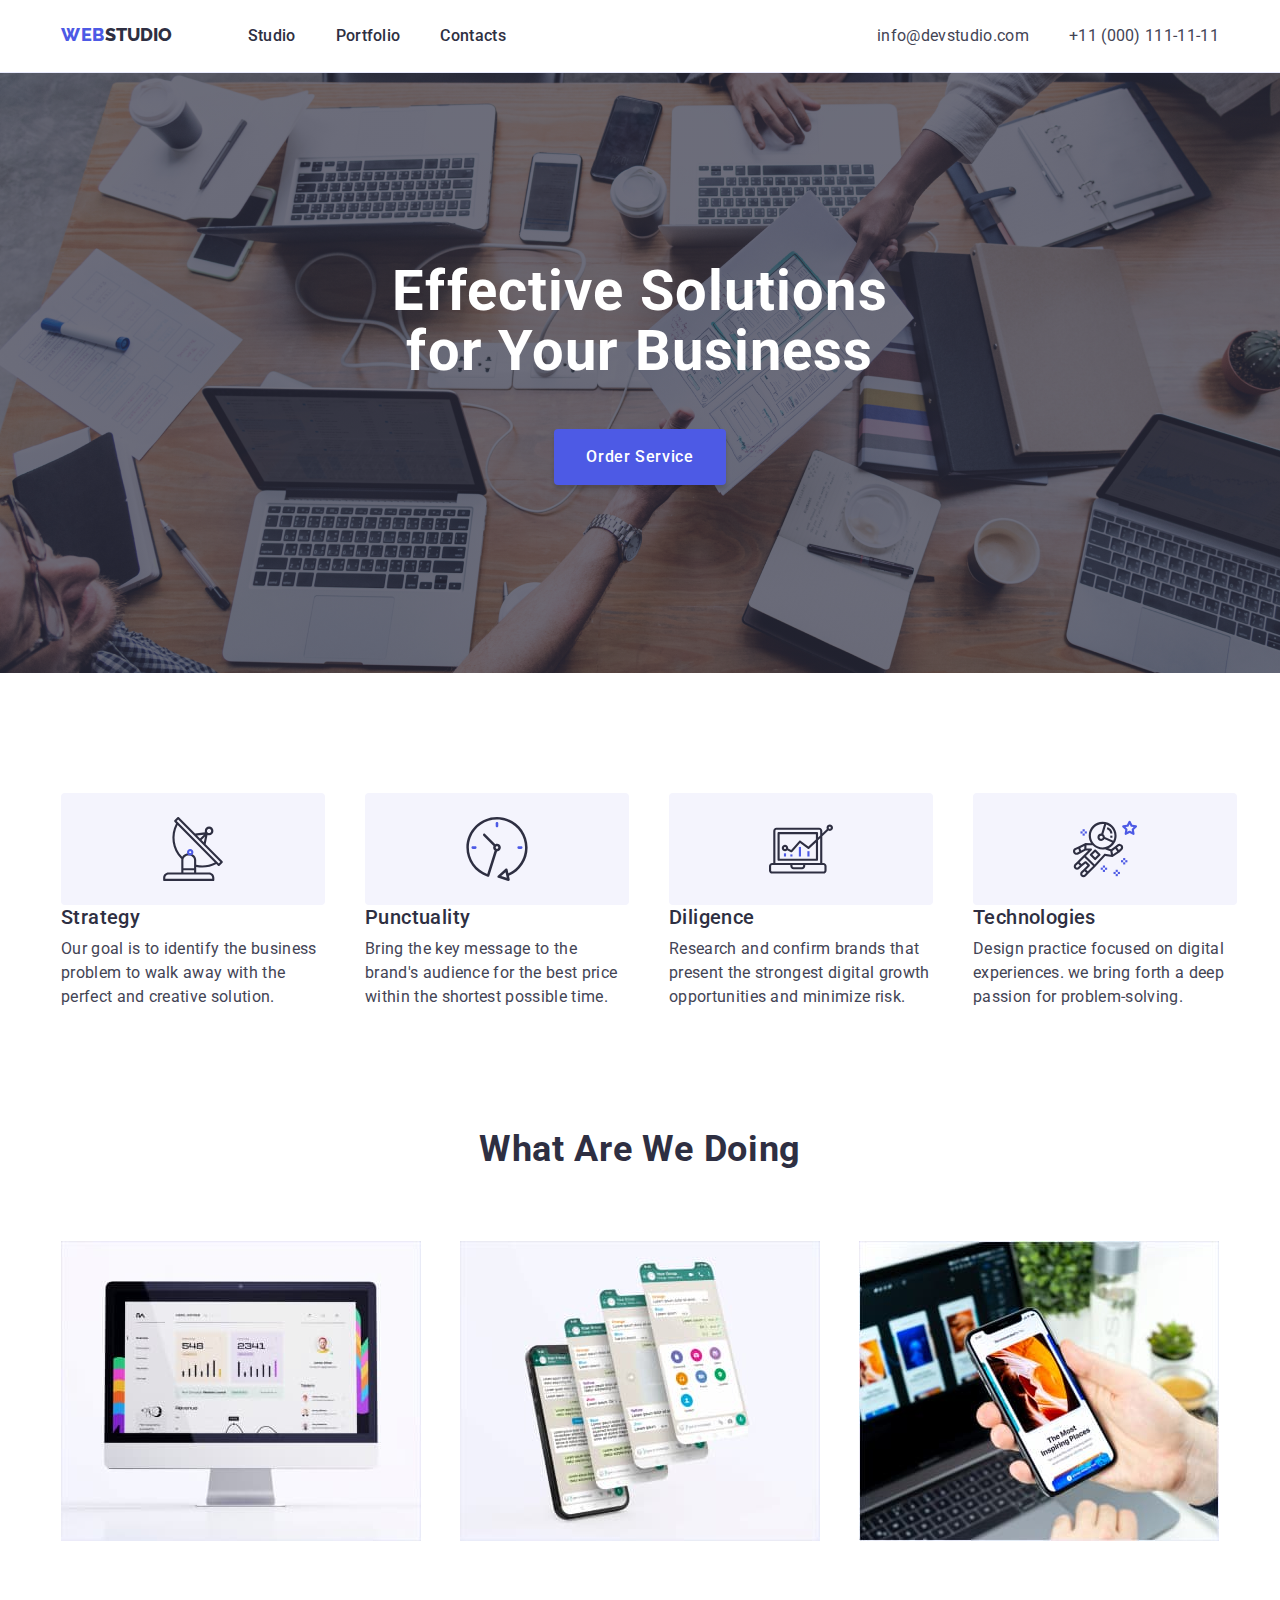
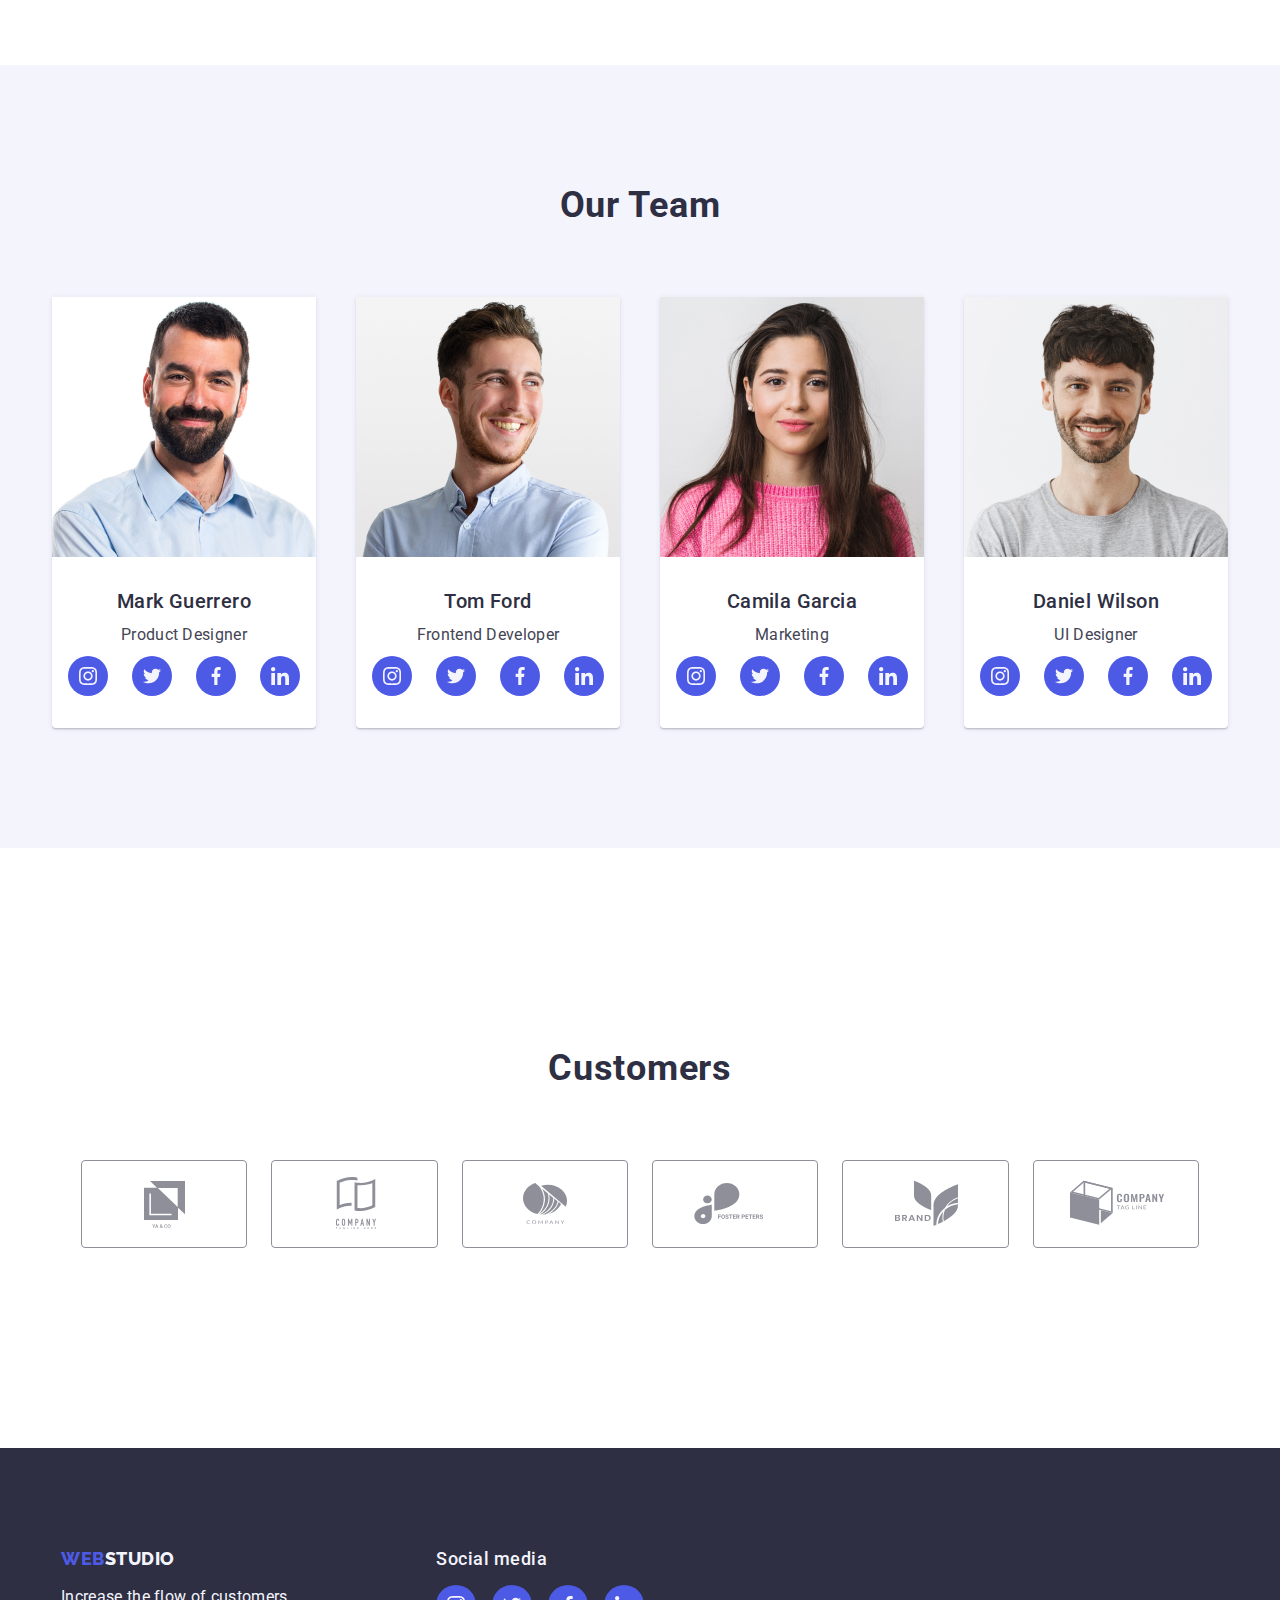
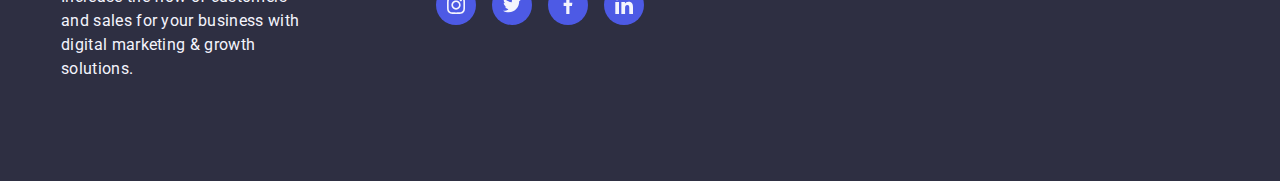
==== index.html @ 89fad5f2 "modal" ====
<!DOCTYPE html>
<html>
    <head>
        <title>webstudio</title>
        <meta name="description" content="a studio website sample" />
        <meta charset="utf-8"/>
        <link rel="preconnect" href="https://fonts.googleapis.com">
        <link rel="preconnect" href="https://fonts.gstatic.com" crossorigin>
        <link href="https://fonts.googleapis.com/css2?family=Raleway:wght@400;800&family=Roboto:wght@400;500;700;900&display=swap" rel="stylesheet">
        <link rel="stylesheet" href="https://cdnjs.cloudflare.com/ajax/libs/modern-normalize/2.0.0/modern-normalize.min.css" integrity="sha512-4xo8blKMVCiXpTaLzQSLSw3KFOVPWhm/TRtuPVc4WG6kUgjH6J03IBuG7JZPkcWMxJ5huwaBpOpnwYElP/m6wg==" crossorigin="anonymous" referrerpolicy="no-referrer" />
        <link rel="stylesheet" href="./css/style.css" />
    </head>
    <body>
        <header class="header">
            <div class="container header-container">
                <nav class="main-header-nav">
                    <a class="main-header-logo-link" href="/goit-markup-hw-03/"><span class="iris">web</span>studio</a>

                    <ul class="main-header-menu-list">
                        <li class="main-header-list-item"><a class="main-header-menu-list-item-link" href="">Studio</a></li>
                        <li class="main-header-list-item"><a class="main-header-menu-list-item-link" href="portfolio.html">Portfolio</a></li>
                        <li class="main-header-list-item"><a class="main-header-menu-list-item-link" href="">Contacts</a></li>
                    </ul>
                </nav>

                <address>
                <ul class="address-list">
                    <li><a class="main-header-contacts-link" href="mailto:info@devstudio.com">info@devstudio.com</a></li>
                    <li><a class="main-header-contacts-link" href="tel:+110001111111">+11 (000) 111-11-11</a></li>
                </ul>
                </address>
            </div>    
        </header>
                    
        <main>
            <section class="hero">
               <div class="container"> 
                <h1 class="hero-title">Effective Solutions<br/>for Your Business</h1>
                <button class="hero-cta" type="button" data-modal-open="">order service</button>
               </div> 
            </section>
            <section class="feature">
              <div class="container">
                <ul class="feature-list">
                    <li class="feature-list-item">
                       <div class="feature-list-item-icon"> 
                        <svg class="feature-item-icon">
                            <use href="./images/icons.svg#antenna" />
                        </svg>
                       </div>
                        <h3 class="feature-list-item-title">strategy</h3>
                        <p class="feature-list-item-description">
                        Our goal is to identify the business
                        problem to walk away with the
                        perfect and creative solution.
                        </p>
                    </li>
                    <ul class="feature-list">
                        <li class="feature-list-item">
                           <div class="feature-list-item-icon"> 
                            <svg class="feature-item-icon">
                                <use href="./images/icons.svg#clock" />
                            </svg>
                           </div>
                        <h3 class="feature-list-item-title">punctuality</h3>
                        <p class="feature-list-item-description">
                        Bring the key message to the
                        brand's audience for the best price
                        within the shortest possible time.
                        </p>
                    </li>
                    <li class="feature-list-item">
                        <div class="feature-list-item-icon"> 
                            <svg class="feature-item-icon">
                            <use href="./images/icons.svg#computer" />
                        </svg>
                        </div>
                        <h3 class="feature-list-item-title">diligence</h3>
                        <p class="feature-list-item-description">
                        Research and confirm brands that
                        present the strongest digital growth
                        opportunities and minimize risk.
                        <p>
                    </li>
                    <li class="feature-list-item">
                        <div class="feature-list-item-icon"> 
                            <svg class="feature-item-icon">
                            <use href="./images/icons.svg#astro" />
                        </svg>
                        </div>
                        <h3 class="feature-list-item-title">technologies</h3>
                        <p class="feature-list-item-description">
                        Design practice focused on digital
                        experiences. we bring forth a deep
                        passion for problem-solving.
                        </p>
                    </li>
                </ul>
              </div>
            </section>
            <section class="what-are-we-doing">
              <div class="container">
                <h2 class="what-are-we-doing-title">what are we doing</h2>
                
                <ul class="what-are-we-doing-list">
                   <li class="what-are-we-doing-list-item">
                    <img src="./images/img1s.jpg"
                    alt="desktop image"
                    width="360" />
                    </li>

                   <li class="what-are-we-doing-list-item">
                    <img src="./images/img2s.jpg"
                    alt="image of a cellular phone"
                    width="360" />
                  </li>

                  <li class="what-are-we-doing-list-item">
                    <img src="./images/img3s.jpg"
                    alt="image of a cellular phone"
                    width="360" />
                  </li>
                </ul>
              </div>      
            </section>
            <section class="our-team">
              <div class="container">
                <h2 class="our-team-title">Our Team</h2> 
                   <ul class="our-team-list"> 
                    <li class="our-team-list-item"> 
                        <img src="./images/tc1.jpg"
                        alt="image of a man with a beard"
                        width="264px" /> 
                        <div class="our-team-list-item-details">
                            <h3 class="our-team-list-item-title">Mark Guerrero</h3>
                            <p class="our-team-list-item-decription">Product Designer</p>
                            <ul class="team-socmed-list">
                            <li class="team-socmed-list-item">
                             <svg class="team-socmed-list-item-icon">
                                <use href="./images/icons.svg#instagram" />
                             </svg>
                            </li>
                            <li class="team-socmed-list-item">
                                <svg class="team-socmed-list-item-icon">
                                   <use href="./images/icons.svg#twitter" />
                                </svg>
                               </li>
                               <li class="team-socmed-list-item">
                                <svg class="team-socmed-list-item-icon">
                                   <use href="./images/icons.svg#facebook" />
                                </svg>
                               </li>
                               <li class="team-socmed-list-item">
                                <svg class="team-socmed-list-item-icon">
                                   <use href="./images/icons.svg#linkedIn" />
                                </svg>
                               </li>
                            </ul>
                            </div>
                    </li>
                    <li class="our-team-list-item">
                        <img src="./images/tc2.jpg"
                        alt="image of a man slightly sideview"
                        width="264px" />
                        <div class="our-team-list-item-details">
                        <h3 class="our-team-list-item-title">Tom Ford</h3>
                        <p class="our-team-list-item-decription">Frontend Developer</p>
                        <ul class="team-socmed-list">
                            <li class="team-socmed-list-item">
                             <svg class="team-socmed-list-item-icon">
                                <use href="./images/icons.svg#instagram" />
                             </svg>
                            </li>
                            <li class="team-socmed-list-item">
                                <svg class="team-socmed-list-item-icon">
                                   <use href="./images/icons.svg#twitter" />
                                </svg>
                               </li>
                               <li class="team-socmed-list-item">
                                <svg class="team-socmed-list-item-icon">
                                   <use href="./images/icons.svg#facebook" />
                                </svg>
                               </li>
                               <li class="team-socmed-list-item">
                                <svg class="team-socmed-list-item-icon">
                                   <use href="./images/icons.svg#linkedIn" />
                                </svg>
                               </li>
                            </ul>
                        </div>
                    </li>
                    <li class="our-team-list-item">
                        <img src="./images/tc3.jpg"
                        alt="image of a pretty woman in pink"
                        width="264px" /> 
                        <div class="our-team-list-item-details">
                        <h3 class="our-team-list-item-title">Camila Garcia</h3>
                        <p class="our-team-list-item-decription">Marketing</p>
                        <ul class="team-socmed-list">
                            <li class="team-socmed-list-item">
                             <svg class="team-socmed-list-item-icon">
                                <use href="./images/icons.svg#instagram" />
                             </svg>
                            </li>
                            <li class="team-socmed-list-item">
                                <svg class="team-socmed-list-item-icon">
                                   <use href="./images/icons.svg#twitter" />
                                </svg>
                               </li>
                               <li class="team-socmed-list-item">
                                <svg class="team-socmed-list-item-icon">
                                   <use href="./images/icons.svg#facebook" />
                                </svg>
                               </li>
                               <li class="team-socmed-list-item">
                                <svg class="team-socmed-list-item-icon">
                                   <use href="./images/icons.svg#linkedIn" />
                                </svg>
                               </li>
                            </ul> 
                        </div>
                    </li>
                    <li class="our-team-list-item">
                        <img src="./images/tc4.jpg"
                        alt="image of a man in grey tee shirt"
                        width="264px" /> 
                        <div class="our-team-list-item-details">
                        <h3 class="our-team-list-item-title">Daniel Wilson</h3>
                        <p class="our-team-list-item-decription">UI Designer</p>
                        <ul class="team-socmed-list">
                            <li class="team-socmed-list-item">
                             <svg class="team-socmed-list-item-icon">
                                <use href="./images/icons.svg#instagram" />
                             </svg>
                            </li>
                            <li class="team-socmed-list-item">
                                <svg class="team-socmed-list-item-icon">
                                   <use href="./images/icons.svg#twitter" />
                                </svg>
                               </li>
                               <li class="team-socmed-list-item">
                                <svg class="team-socmed-list-item-icon">
                                   <use href="./images/icons.svg#facebook" />
                                </svg>
                               </li>
                               <li class="team-socmed-list-item">
                                <svg class="team-socmed-list-item-icon">
                                   <use href="./images/icons.svg#linkedIn" />
                                </svg>
                               </li>
                        </ul>
                        </div>
                    </li>
                   </ul> 
                </div>     
            </section> 
            <section class="customers">
                <div class="customers-container">
                    <h2 class="customer-title">Customers</h2>
                    <ul class="customers-lists">
                        <li class="customers-list-item">
                           <a class="customer-list-item-link"> 
                            <svg class="customer-list-item-icon" width="104" height="56">
                                <use href="images/icons.svg#logo1" />
                            </svg>
                           </a>
                        </li>
                        <li class="customers-list-item">
                           <a class="customer-list-item-link">
                            <svg class="customer-list-item-icon" width="104" height="56">
                                <use href="images/icons.svg#logo2" />
                            </svg>
                           </a> 
                        </li>
                        <li class="customers-list-item">
                           <a class="customer-list-item-link">
                            <svg class="customer-list-item-icon" width="104" height="56">
                                <use href="images/icons.svg#logo3" />
                            </svg>
                           </a> 
                        </li>
                        <li class="customers-list-item">
                           <a class="customer-list-item-link"> 
                            <svg class="customer-list-item-icon" width="104" height="56">
                                <use href="images/icons.svg#logo4" />
                            </svg>
                           </a> 
                        </li>
                        <li class="customers-list-item">
                           <a class="customer-list-item-link">
                            <svg class="customer-list-item-icon" width="104" height="56">
                                <use href="images/icons.svg#logo5" />
                            </svg>
                           </a> 
                        </li>
                        <li class="customers-list-item">
                           <a class="customer-list-item-link">
                            <svg class="customer-list-item-icon" width="104" height="56">
                                <use href="images/icons.svg#logo6" />
                            </svg>
                           </a> 
                        </li>
                    </ul>
                </div>
            </section>
        </main>

        <footer class="footer">
          <div class="container footer-container">
            <div class="footer-details-container">  
                <a class="footer-logo-link" href="/goit-markup-hw-03/"><span class="iris">web</span>studio</a>
                <p class="footer-description">Increase the flow of customers and sales for your business with digital marketing & growth solutions.</p>
            </div>      
            <div class="footer-socmed">
                <h2 class="footer-socmed-title">Social media</h2>
                    <ul class="footer-socmed-list">
                        <li class="footer-socmed-list-item">
                            <svg class="team-socmed-list-item-icon"><use href="./images/icons.svg#instagram" /></svg>
                        </li>
                        <li class="footer-socmed-list-item">
                            <svg class="team-socmed-list-item-icon"><use href="./images/icons.svg#twitter" /></svg>
                        </li>
                        <li class="footer-socmed-list-item">
                            <svg class="team-socmed-list-item-icon"><use href="./images/icons.svg#facebook" /></svg>
                        </li>
                        <li class="footer-socmed-list-item">
                            <svg class="team-socmed-list-item-icon"><use href="./images/icons.svg#linkedIn" /></svg>
                        </li>
                    </ul>
            </div>        

          </div>
        </footer>

        <div class="modal is-hidden" data-modal>
            <div class="modal-content">
                <button class="modal-close" data-modal-close>
                <svg width="16" height="16">
                    <use href="./images/icons.svg#x mode"></use>
                </svg>
                </button>
            </div>
        </div>    


        <script src="./js/modal.js"></script>
    </body>
</html>
---- css/style.css ----
* {
    margin: 0;
    padding: 0;
    box-sizing: border-box;
}

body {
    font-family: 'Roboto', sans-serif;
    background-color: var(--white);
}

ul {
    list-style-type: none;
    display: flex;
    align-items: flex-start;
}

a {
    text-decoration: none;
}

button {
    font-family: inherit;
    border: unset;
    outline: none;
    cursor: pointer;
    display: inline-flex;
    padding: 16px 32px;
    align-items: flex-start;
    gap: 10px;
    border-radius: 4px;
    background: var(--iris);
}

:root {
    --iris: #4D5AE5;
    --ocean: #404BBF;
    --navyblue: #2E2F42;
    --green: #31D0AA;
    --slate: #434455;
    --lightslate: #8E8F99;
    --cornflower: #E7E9FC;
    --cloud:#F4F4FD;
    --navybluemodal: #2E2F42;
    --grey: #2E2F42;
    --white: #FFFFFF;
    --dairy: #FCFCFC;
    --transition-duration: 250ms;
}

.iris {
    color: var(--iris);
    font-family: Raleway;
    font-size: 18px;
    font-style: normal;
    font-weight: 800;
    line-height: 21px;
    letter-spacing: 0.54px;
    text-transform: uppercase;
}

.container {
    width: 1158px;
    margin: 0 auto;
}

.figure {
    margin: 0px;
}

.header {
    width: 100%;
    padding: 24px 0; 
    border-bottom: 1px solid var(--cornflower);
    background-color: var(--white);
    box-shadow: 0px 1px 6px 0px rgba(46, 47, 66, 0.08), 0px 1px 1px 0px rgba(46, 47, 66, 0.16), 0px 2px 1px 0px rgba(46, 47, 66, 0.08);
}

.header-container {
    display: flex;
    justify-content: space-between;
}

.main-header-nav {
    display: flex;
    gap: 76px;
}

.main-header-logo-link {
    color: var(--navyblue);
    font-family: Raleway;
    font-size: 18px;
    font-style: normal;
    font-weight: 800;
    text-transform: uppercase;
    text-decoration: none;
}

.main-header-menu-list-item-link::after {
    content: "";
    display:block;
    height: 4px;
    width: 0;
    background-color: var(--ocean);
    border-radius: 4px;
    position: absolute;
    left: 0;
    bottom: -25px;
}

.main-header-list-item:hover .main-header-menu-list-item-link {
    color: var(--ocean);
}

.main-header-list-item:hover .main-header-menu-list-item-link::after {
    width: 100%;
}

.main-header-list-item {
    position: relative;
}

.footer-logo-link {
    color: var(--cloud);
    font-family: Raleway;
    font-size: 18px;
    font-style: normal;
    font-weight: 800;
    line-height: 21px;
    letter-spacing: 0.54px;
    text-transform: uppercase;
    display: block;
    margin-bottom: 16px;
}

.main-header-menu-list,
.address-list {
    display: flex;
    gap: 40px;
}

.main-header-menu-list-item-link {
    color: var(--navyblue);
    font-size: 16px;
    font-style: normal;
    font-weight: 500;
    line-height: 24px; 
    letter-spacing: 0.32px;
}

.main-header-contacts-link:hover {
    color: var(--ocean)
}

.main-header-contacts-link {
    color: var(--slate);
    font-family: Roboto;
    font-size: 16px;
    font-style: normal;
    font-weight: 400;
    line-height: 24px; 
    letter-spacing: 0.32px;
}

.hero {
    flex-shrink: 0;
    padding: 188px 0;
    background: linear-gradient(rgba(46, 47, 66, 0.70), rgba(46, 47, 66, 0.70)), url('./../images/herobg.jpg');
    width: 100%;
}

.hero-title {
    color: var(--white);
    text-align: center;
    font-size: 56px;
    font-style: normal;
    font-weight: 700;
    line-height: 60px;
    letter-spacing: 1.12px;
    margin-bottom: 48px;
}

.hero-cta {
    color: var(--white);
    font-family: inherit;
    font-size: 16px;
    font-style: normal;
    font-weight: 500;
    line-height: 24px;
    letter-spacing: 0.64px;
    text-transform: capitalize;
    display: block;
    margin: 0 auto;
    padding: 16px 32px;
    align-items: flex-start;
    gap: 10px;
    border-radius: 4px;
    background: var(--iris);
    box-shadow: 0px 4px 4px 0px rgba(0, 0, 0, 0.15);
}

.hero-cta:hover {
    background-color: var(--ocean)
}

.feature {
    padding: 120px 0;
}

.feature-list {
    display: flex;
    gap: 40px;    
}

.feature-list-item-title {
    flex-direction: column;
    align-items: flex-start;
    gap: 8px;
    flex-shrink: 0;
    color: var(--navyblue);
    font-size: 20px;
    font-style: normal;
    font-weight: 500;
    line-height: 24px;
    letter-spacing: 0.4px;
    text-transform: capitalize;
    margin-bottom: 8px;
}

.feature-list-item-description {
    color: var(--slate);
    font-size: 16px;
    font-style: normal;
    font-weight: 400;
    line-height: 24px;
    letter-spacing: 0.32px;
}

.feature-list-item-icon {
    width: 264px;
    height: 112px;
    flex-shrink: 0;
    border-radius: 4px;
    background: var(--cloud);
    justify-content: center;
    align-items: center;
    display: flex;
}

.feature-item-icon {
    width: 64px;
    height: 64px;
    display: flex;
}

.what-are-we-doing {
    background: var(--white);
    display: flex;
    box-sizing: content-box;
    padding-bottom: 120px;
}

.what-are-we-doing-title {
    color: var(--navyblue);
    text-align: center;
    font-size: 36px;
    font-style: normal;
    font-weight: 700;
    line-height: 40px;
    letter-spacing: 0.72px;
    text-transform: capitalize;
    margin-bottom: 72px;
}

.what-are-we-doing-list {
    justify-content: space-between;
}

.our-team {
    background: var(--cloud);
    box-sizing: content-box;
    padding: 120px 0;
}

.our-team-title {
    color: var(--navyblue);
    text-align: center;
    font-size: 36px;
    font-style: normal;
    font-weight: 700;
    line-height: 40px; 
    letter-spacing: 0.72px;
    text-transform: capitalize;
    margin-bottom: 72px;
 }

 .our-team-list{
    display: flex;
    justify-content: center;
    gap: 40px;
}

.our-team-list-item {
    display: inline-flex;
    padding-bottom: 0;
    flex-direction: column;
    justify-content: space-between;
    align-items: center;
    border-radius: 0px 0px 4px 4px;
    background: var(--white);
    box-shadow: 0px 2px 1px 0px rgba(46, 47, 66, 0.08), 0px 1px 1px 0px rgba(46, 47, 66, 0.16), 0px 1px 6px 0px rgba(46, 47, 66, 0.08);
}

.our-team-list-item-details {
    display: block;
    width: 100%;
    padding: 32px 16px;
}

.our-team-list-item-title {
    color: var(--navyblue);
    text-align: center;
    font-size: 20px;
    font-style: normal;
    font-weight: 500;
    letter-spacing: 0.4px;
    margin-bottom: 12px;
} 

.our-team-list-item-decription {
    color: var(--slate);
    text-align: center;
    font-size: 16px;
    font-style: normal;
    font-weight: 400;
    letter-spacing: 0.32px;
    margin-bottom: 12px;
}

.team-socmed-list {
    gap: 24px;
}

.team-socmed-list-item {
    display: flex;
    justify-content: center;
    align-items: center;
    width: 40px;
    height: 40px;
    background: var(--iris);
    border-radius: 50%;
    color: var(--cloud);
}

.team-socmed-list-item:hover {
    background-color: var(--ocean);
}

.team-socmed-list-item-icon {
    display: flex;
    justify-content: center;
    align-items: center;
    width: 18px;
    height: 18px;
    fill: currentColor;
}

.customers {
    padding: 120px 0;
    width: 100%;
}

.customers-container {
    width: 1158px;
    margin: 0 auto;
    padding: 80px 20px;
}

.customer-title {
    color: var(--navyblue);
    text-align: center;
    font-size: 36px;
    font-style: normal;
    font-weight: 700;
    line-height: 40px;
    letter-spacing: 0.72px;
    text-transform: capitalize;
    margin-bottom: 72px;
}

.customers-lists {
    display: flex;
    justify-content: center;
    align-items: flex-start;
    gap: 24px;
    fill: currentColor;
}

.customers-list-item {
    width: 100%;
    height: 88px;
    display: flex;
    justify-content: center;
    align-items: center;
    border-radius: 4px;
    border: 1px solid var(--lightslate);
    transition: color 250ms cubic-bezier(0, 4, 0, 0, 2, 1);
    gap: 40px;
}

.customers-list-item:hover {
    border-color: var(--ocean);
}

.customer-list-item-link {
    color: var(--lightslate);
}

.customers-list-item:hover .customer-list-item-link {
    color: var(--ocean);
}

.customer-list-item-icon {
    fill: currentColor;
}

.footer {
    background: var(--navyblue);
    padding: 100px 0;
}

.footer-description {
    color: var(--cloud);
    font-size: 16px;
    font-style: normal;
    font-weight: 400;
    line-height: 24px;
    letter-spacing: 0.32px;
    text-transform: none;
}

.footer-container {
    display: flex;
}

.footer-details-container {
    width: 264px;
    margin-right: 120px;
}

.footer-socmed {
    width: 70%;
    color: var(--white);
    float: right;
    flex-direction: column;
    font-size: 16px;
    font-style: normal;
    font-weight: 500;
    line-height: 24px;
    letter-spacing: 0.32px;
}

.footer-socmed-title {
    color: var(--cloud);
    font-size: 18px;
    font-style: normal;
    line-height: 21px;
    letter-spacing: 0.54px;
    display: block;
    font-weight: 500;
    margin-bottom: 16px;
}

.footer-socmed-list {
    gap: 16px; 
}

.footer-socmed-list-item {
    display: flex;
    justify-content: center;
    align-items: center;
    width: 40px;
    height: 40px;
    background: var(--iris);
    border-radius: 50%;
    color: var(--cloud);
    fill: currentColor; 
}

.footer-socmed-list-item:hover {
    background-color: var(--green);
}

.footer-socmed-list-item-icon {
    display: flex;
    justify-content: center;
    align-items: center;
    width: 18px;
    height: 18px;
    fill: currentColor;
}

.portfolio {
    background: var(--white);
    padding: 96px 0 72px;
}

.portfolio-filter-list-cta {
    display: flex;
    justify-content: center;
    gap: 40px;
}

.portfolio-filter-list-item-cta-all {
    color: var(--white);
    text-align: center;
    font-family: inherit;   
    font-size: 16px;
    font-style: normal;
    font-weight: 500;
    letter-spacing: 0.64px;
    line-height: 24px;
    text-transform: capitalize;
    display: flex;
    align-items: flex-start;
    background: var(--ocean);
    box-shadow: 0px 2px 2px 0px rgba(0, 0, 0, 0.12), 0px 2px 1px 0px rgba(0, 0, 0, 0.08), 0px 3px 1px 0px rgba(0, 0, 0, 0.10);
}

.portfolio-filter-list-item-cta {
    color: var(--iris);
    text-align: center;
    font-size: 16px;
    font-style: normal;
    font-family: inherit;
    font-weight: 500;
    line-height: 24px;
    letter-spacing: 0.64px;
    text-transform: capitalize;
    display: flex;
    justify-content: center;
    align-items: center;
    border: 1px solid var(--cornflower);
    background: var(--cloud);
    box-shadow: 0px 4px 4px 0px rgba(0, 0, 0, 0.15);
}

.portfolio-filter-list-item-cta-all:hover {    
    background: var(--ocean);
    border-color: var(--ocean);
    box-shadow: 0px 2px 2px 0px rgba(0, 0, 0, 0.12), 0px 2px 1px 0px rgba(0, 0, 0, 0.08), 0px 3px 1px 0px   rgba(0, 0, 0, 0.10);
}

.portfolio-filter-list-item-cta:hover {    
    background: var(--ocean);
    border-color: var(--ocean);
    box-shadow: 0px 2px 2px 0px rgba(0, 0, 0, 0.12), 0px 2px 1px 0px rgba(0, 0, 0, 0.08), 0px 3px 1px 0px   rgba(0, 0, 0, 0.10);
    color: var(--white);
}


.portfolio-list {
    display: flex;
    flex-wrap: wrap;
    column-gap: 24px;
    row-gap: 48px;
    justify-content: center;
}


.projects {
    padding-bottom: 120px;
}

.portfolio-list-item {
    border: 1px solid var(--cornflower);
}


.portfolio-list-item-details {
    display: block;
    width: 100%;
    padding: 32px 16px;
}

.portfolio-list-item-details:hover {
    box-shadow: 0px 2px 1px 0px rgba(46, 47, 66, 0.08), 0px 1px 1px 0px rgba(46, 47, 66, 0.16), 0px 1px 6px 0px rgba(46, 47, 66, 0.08);
}

.portfolio-list-item-title {
    color: var(--navyblue);
    font-size: 20px;
    font-style: normal;
    font-weight: 500;
    letter-spacing: 0.4px;
    display: block;
}

.portfolio-list-item-description {
    color: var(--slate);
    font-size: 16px;
    font-style: normal;
    font-weight: 400;
    letter-spacing: 0.32px;
}

.portfolio-footer {
    background: var(--navyblue);
    padding: 100px 0;
}

.portfoliofoot-container {
    display: flex;
}

.portfoliofoot-details-container {
    width: 264px;
    margin-right: 120px;
}

.portfolio-footer-logo-link {
    color: var(--cloud);
    font-family: Raleway;
    font-size: 18px;
    font-style: normal;
    font-weight: 800;
    line-height: 21px;
    letter-spacing: 0.54px;
    text-transform: uppercase;
    display: block;
    margin-bottom: 16px;
}

.portfolio-footer-description {
    color: var(--cloud);
    font-size: 16px;
    font-style: normal;
    font-weight: 400;
    line-height: 24px;
    letter-spacing: 0.32px;
    text-transform: none;
}

.portfoliofootsm-container {
    width: 70%;
    height: 80px;
    color: var(--white);
    float: right;
    flex-direction: column;
    font-size: 16px;
    font-style: normal;
    font-weight: 500;
    line-height: 24px;
    letter-spacing: 0.32px;
}

.portfoliofootsm-title {
    color: var(--cloud);
    font-size: 18px;
    font-style: normal;
    line-height: 21px;
    letter-spacing: 0.54px;
    display: block;
    font-weight: 500;
    margin-bottom: 16px;
}

.portfoliofootsm-list {
    gap: 16px; 
}

.portfoliofootsm-list-item {
    display: flex;
    justify-content: center;
    align-items: center;
    width: 40px;
    height: 40px;
    background: var(--iris);
    border-radius: 50%;
    color: var(--cloud);
    fill: currentColor; 
}

.portfoliofootsm-list-item:hover {
    background-color: var(--green);
}

.portfoliofootsm-list-item-icon {
    display: flex;
    justify-content: center;
    align-items: center;
    width: 18px;
    height: 18px;
    fill: currentColor;
}

.modal{
    position: fixed;
    top: 0px;
    left: 0px;
    width: 100%;
    height: 100%;
    background: var(--navyblue);
    display: flex;
    justify-content: center;
    align-items: center;
    z-index: 999;
    opacity: 1;
    pointer-events: auto;
    transition-property: visibility var(--transition-duration);
    transition-duration: cubic-bezier(0.4, 0, 0.2, 1);
    transform: none;
}

.modal.is-hidden {
    visibility: hidden;
    opacity: 0;
    pointer-events: none;    
}

.modal.is-hidden .modal-content{
    transform: scale(0.5);
}

.modal-content{
    width: 528px;
    height: 580px;
    background: var(--white);
    border-radius: 4px;
    padding: 72px 24px 24px;
    position: relative;
    box-shadow: 0px 4px 4px 0px rgba(0, 0, 0, 0.15);
    transform: none;
    transition: transform var(--transition-duration);
}

.modal-close {
    position: relative;
    position: absolute;
    top: 20px;
    right: 20px;
    width: 30px;
    height: 30px;
    border-radius: 50%;
    padding: 8px;
    cursor: pointer;
    display: flex;
    justify-content: center;
    align-items: center;
    background: var(--cornflower);
    border: 1px solid rgba(0, 0, 0, 0.10);
    transition: background-color var(--transition-duration) color var(--transition-duration);
}

.modal-close:hover {
    background-color: var(--ocean);
    color: var(--white);
}

.modal-close svg {
    fill: currentColor;
    transition: fill var(--transition-duration) cubic-bezier(0.4, 0, 0.2, 1);
}

.modal-close:hover svg {
    fill: var(--white);
}

.portfolio-list-item {
    display: inline-block; 
}

.portfolio-figure {
    position: relative;
    overflow: hidden;
}

.portfolio-figure {
    width: 100%;
    height: 294px;
    object-fit: cover;
    object-position: center;
}

.portfolio-figure figcaption{
    position: absolute;
    top: 0px;
    left: 0px;
    width: 100%;
    height: 100%;
    background: var(--iris);
    border-radius: 4px 4px 0px 0px;
    padding: 0 24px;
    color: var(--white);
    text-align: left;
    display: flex;
    justify-content: flex-start;
    align-items: center;
    line-height: 24px;
    transition: transform var(--transition-duration) cubic-bezier(0.4, 0, 0.2, 1);
    transform: translateY(100%);
    will-change: transform;
}

.portfolio-list-item:hover figcaption{
    transform: translateY(0);
    will-change: transform;
}
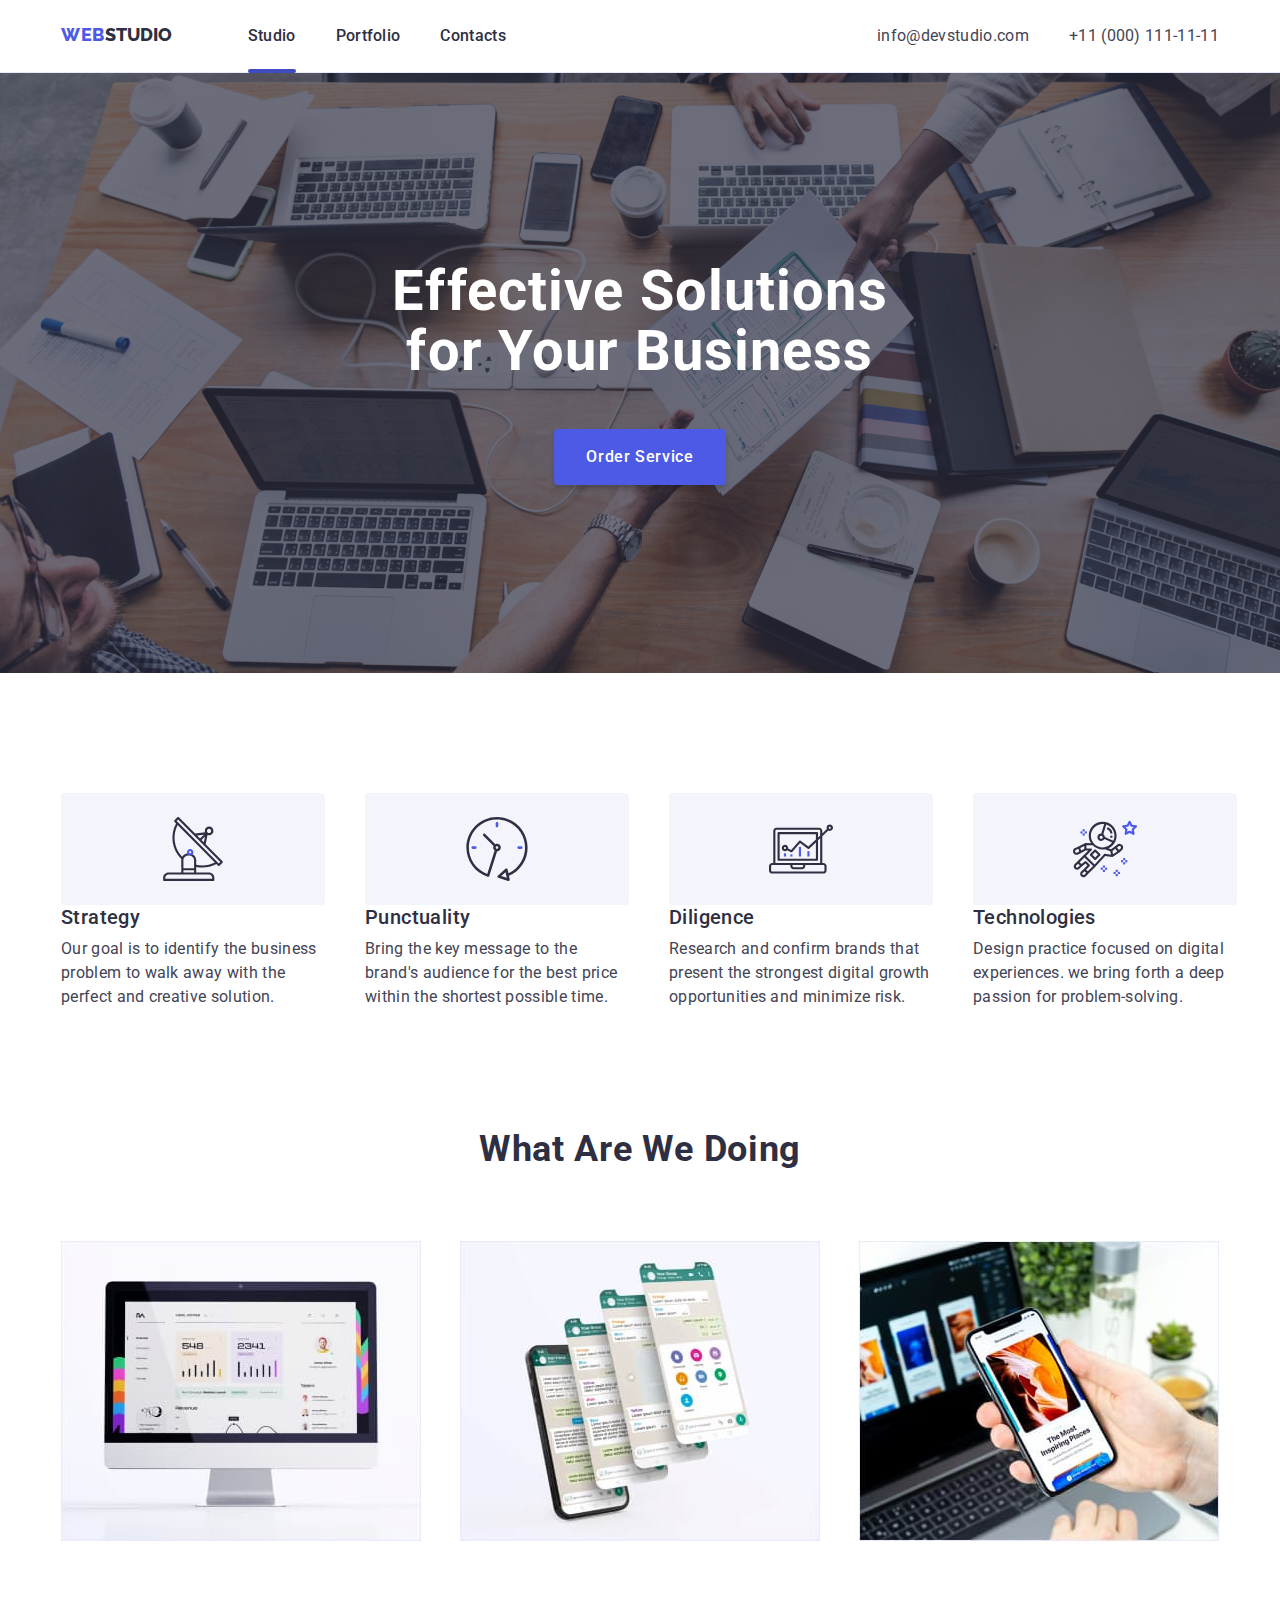
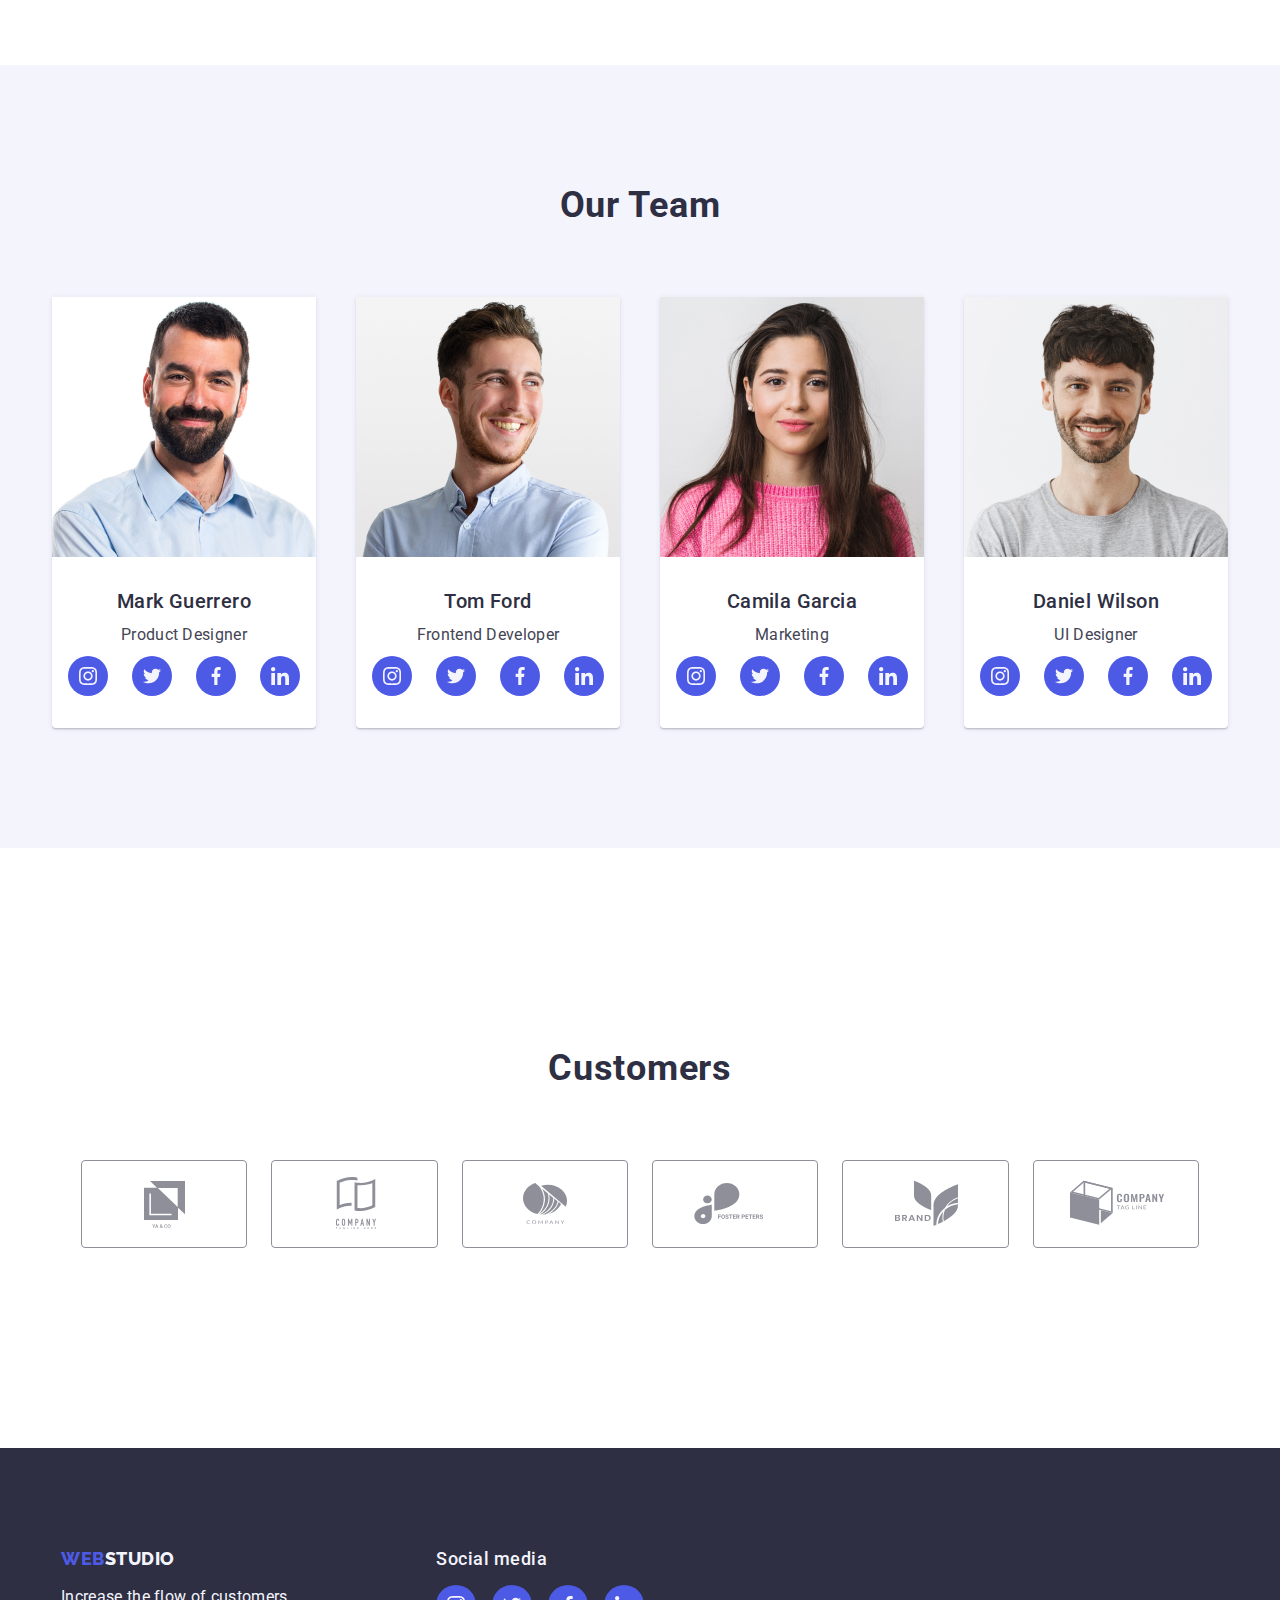
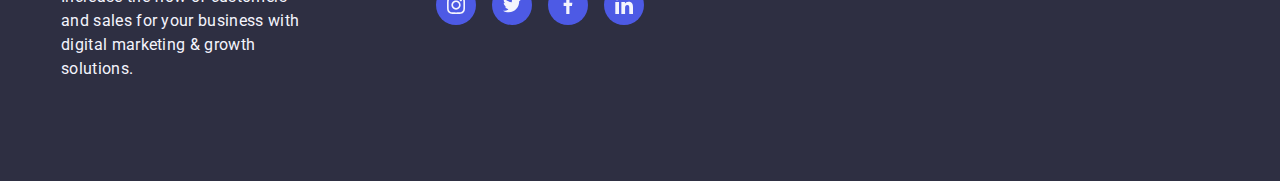
==== commit 0017965c: "update transitions" ====
--- a/index.html
+++ b/index.html
@@ -17,7 +17,7 @@
                     <a class="main-header-logo-link" href="/goit-markup-hw-03/"><span class="iris">web</span>studio</a>
 
                     <ul class="main-header-menu-list">
-                        <li class="main-header-list-item"><a class="main-header-menu-list-item-link" href="">Studio</a></li>
+                        <li class="main-header-list-item"><a class="main-header-menu-list-item-link menu-active" href="">Studio</a></li>
                         <li class="main-header-list-item"><a class="main-header-menu-list-item-link" href="portfolio.html">Portfolio</a></li>
                         <li class="main-header-list-item"><a class="main-header-menu-list-item-link" href="">Contacts</a></li>
                     </ul>
@@ -335,7 +335,7 @@
         <div class="modal is-hidden" data-modal>
             <div class="modal-content">
                 <button class="modal-close" data-modal-close>
-                <svg width="16" height="16">
+                <svg class="modal-close-icon" width="16" height="16">
                     <use href="./images/icons.svg#x mode"></use>
                 </svg>
                 </button>
--- a/css/style.css
+++ b/css/style.css
@@ -106,6 +106,11 @@
     position: absolute;
     left: 0;
     bottom: -25px;
+    transition: width 250ms cubic-bezier(0.4, 0, 0.2, 1);
+}
+
+.menu-active::after {
+    width: 100%;
 }
 
 .main-header-list-item:hover .main-header-menu-list-item-link {
@@ -197,6 +202,7 @@
     border-radius: 4px;
     background: var(--iris);
     box-shadow: 0px 4px 4px 0px rgba(0, 0, 0, 0.15);
+    transition: background-color 250ms cubic-bezier(0.4, 0, 0.2, 1);
 }
 
 .hero-cta:hover {
@@ -350,6 +356,10 @@
     background: var(--iris);
     border-radius: 50%;
     color: var(--cloud);
+    transition: color 250ms cubic-bezier(0.4, 0, 0.2, 1);
+    background-color: 250ms cubic-bezier(0.4, 0, 0.2, 1);
+    border-color: 250ms cubic-bezier(0.4, 0, 0.2, 1);
+
 }
 
 .team-socmed-list-item:hover {
@@ -404,8 +414,10 @@
     align-items: center;
     border-radius: 4px;
     border: 1px solid var(--lightslate);
-    transition: color 250ms cubic-bezier(0, 4, 0, 0, 2, 1);
     gap: 40px;
+    transition: color 250ms cubic-bezier(0.4, 0, 0.2, 1);
+    background-color: 250ms cubic-bezier(0.4, 0, 0.2, 1);
+    border-color: 250ms cubic-bezier(0.4, 0, 0.2, 1);
 }
 
 .customers-list-item:hover {
@@ -485,6 +497,9 @@
     border-radius: 50%;
     color: var(--cloud);
     fill: currentColor; 
+    transition: color 250ms cubic-bezier(0.4, 0, 0.2, 1);
+    background-color: 250ms cubic-bezier(0.4, 0, 0.2, 1);
+    border-color: 250ms cubic-bezier(0.4, 0, 0.2, 1);
 }
 
 .footer-socmed-list-item:hover {
@@ -525,6 +540,10 @@
     align-items: flex-start;
     background: var(--ocean);
     box-shadow: 0px 2px 2px 0px rgba(0, 0, 0, 0.12), 0px 2px 1px 0px rgba(0, 0, 0, 0.08), 0px 3px 1px 0px rgba(0, 0, 0, 0.10);
+    transition: color 250ms cubic-bezier(0.4, 0, 0.2, 1);
+    background-color: 250ms cubic-bezier(0.4, 0, 0.2, 1);
+    border-color: 250ms cubic-bezier(0.4, 0, 0.2, 1);
+    box-shadow: 250ms cubic-bezier(0.4, 0, 0.2, 1);
 }
 
 .portfolio-filter-list-item-cta {
@@ -679,6 +698,9 @@
     border-radius: 50%;
     color: var(--cloud);
     fill: currentColor; 
+    transition: color 250ms cubic-bezier(0.4, 0, 0.2, 1);
+    background-color: 250ms cubic-bezier(0.4, 0, 0.2, 1);
+    border-color: 250ms cubic-bezier(0.4, 0, 0.2, 1);
 }
 
 .portfoliofootsm-list-item:hover {
@@ -696,20 +718,20 @@
 
 .modal{
     position: fixed;
-    top: 0px;
-    left: 0px;
-    width: 100%;
-    height: 100%;
-    background: var(--navyblue);
-    display: flex;
-    justify-content: center;
-    align-items: center;
-    z-index: 999;
-    opacity: 1;
-    pointer-events: auto;
-    transition-property: visibility var(--transition-duration);
-    transition-duration: cubic-bezier(0.4, 0, 0.2, 1);
-    transform: none;
+    top: 50%;
+    left: 50%;
+    background:rgba(46, 47, 66, 0.40);
+    display: flex;
+    justify-content: center;
+    align-items: center;
+    min-width: 408px;
+    height: 584px;
+    flex-shrink: 0;
+    border-radius: 4px;
+    box-shadow: 0px 2px 1px 0px rgba(0, 0, 0, 0.20), 0px 1px 3px 0px rgba(0, 0, 0, 0.12), 0px 1px 1px 0px rgba(0, 0, 0, 0.14);
+    transform: translate(-50%, -50%) scale(1);
+    transition: transform 250ms cubic-bezier(0.4, 0, 0.2, 1);
+    background: var(--dairy);
 }
 
 .modal.is-hidden {
@@ -735,21 +757,23 @@
 }
 
 .modal-close {
-    position: relative;
     position: absolute;
     top: 20px;
-    right: 20px;
+    right: 24px;
     width: 30px;
     height: 30px;
     border-radius: 50%;
     padding: 8px;
+    color: var(--navyblue);
     cursor: pointer;
     display: flex;
     justify-content: center;
     align-items: center;
     background: var(--cornflower);
     border: 1px solid rgba(0, 0, 0, 0.10);
-    transition: background-color var(--transition-duration) color var(--transition-duration);
+    transition: color 250ms cubic-bezier(0.4, 0, 0.2, 1);
+    background-color: 250ms cubic-bezier(0.4, 0, 0.2, 1);
+    border-color: 250ms cubic-bezier(0.4, 0, 0.2, 1);
 }
 
 .modal-close:hover {
@@ -757,13 +781,14 @@
     color: var(--white);
 }
 
-.modal-close svg {
+.modal-close-icon {
     fill: currentColor;
-    transition: fill var(--transition-duration) cubic-bezier(0.4, 0, 0.2, 1);
-}
-
-.modal-close:hover svg {
-    fill: var(--white);
+}
+
+.modal-close:hover modal-close-icon {
+    color: var(--cloud);
+    background-color: var(--ocean);
+    border-color: var(--ocean);
 }
 
 .portfolio-list-item {
@@ -790,14 +815,17 @@
     height: 100%;
     background: var(--iris);
     border-radius: 4px 4px 0px 0px;
-    padding: 0 24px;
-    color: var(--white);
+    padding: 40px 32px;
+    background-color: var(--iris);
+    color: var(--cloud);
     text-align: left;
     display: flex;
     justify-content: flex-start;
     align-items: center;
-    line-height: 24px;
-    transition: transform var(--transition-duration) cubic-bezier(0.4, 0, 0.2, 1);
+    line-height: 24px;    
+    transition: transform 250ms cubic-bezier(0.4, 0, 0.2, 1);
+    background-color: 250ms cubic-bezier(0.4, 0, 0.2, 1);
+    border-color: 250ms cubic-bezier(0.4, 0, 0.2, 1);
     transform: translateY(100%);
     will-change: transform;
 }
